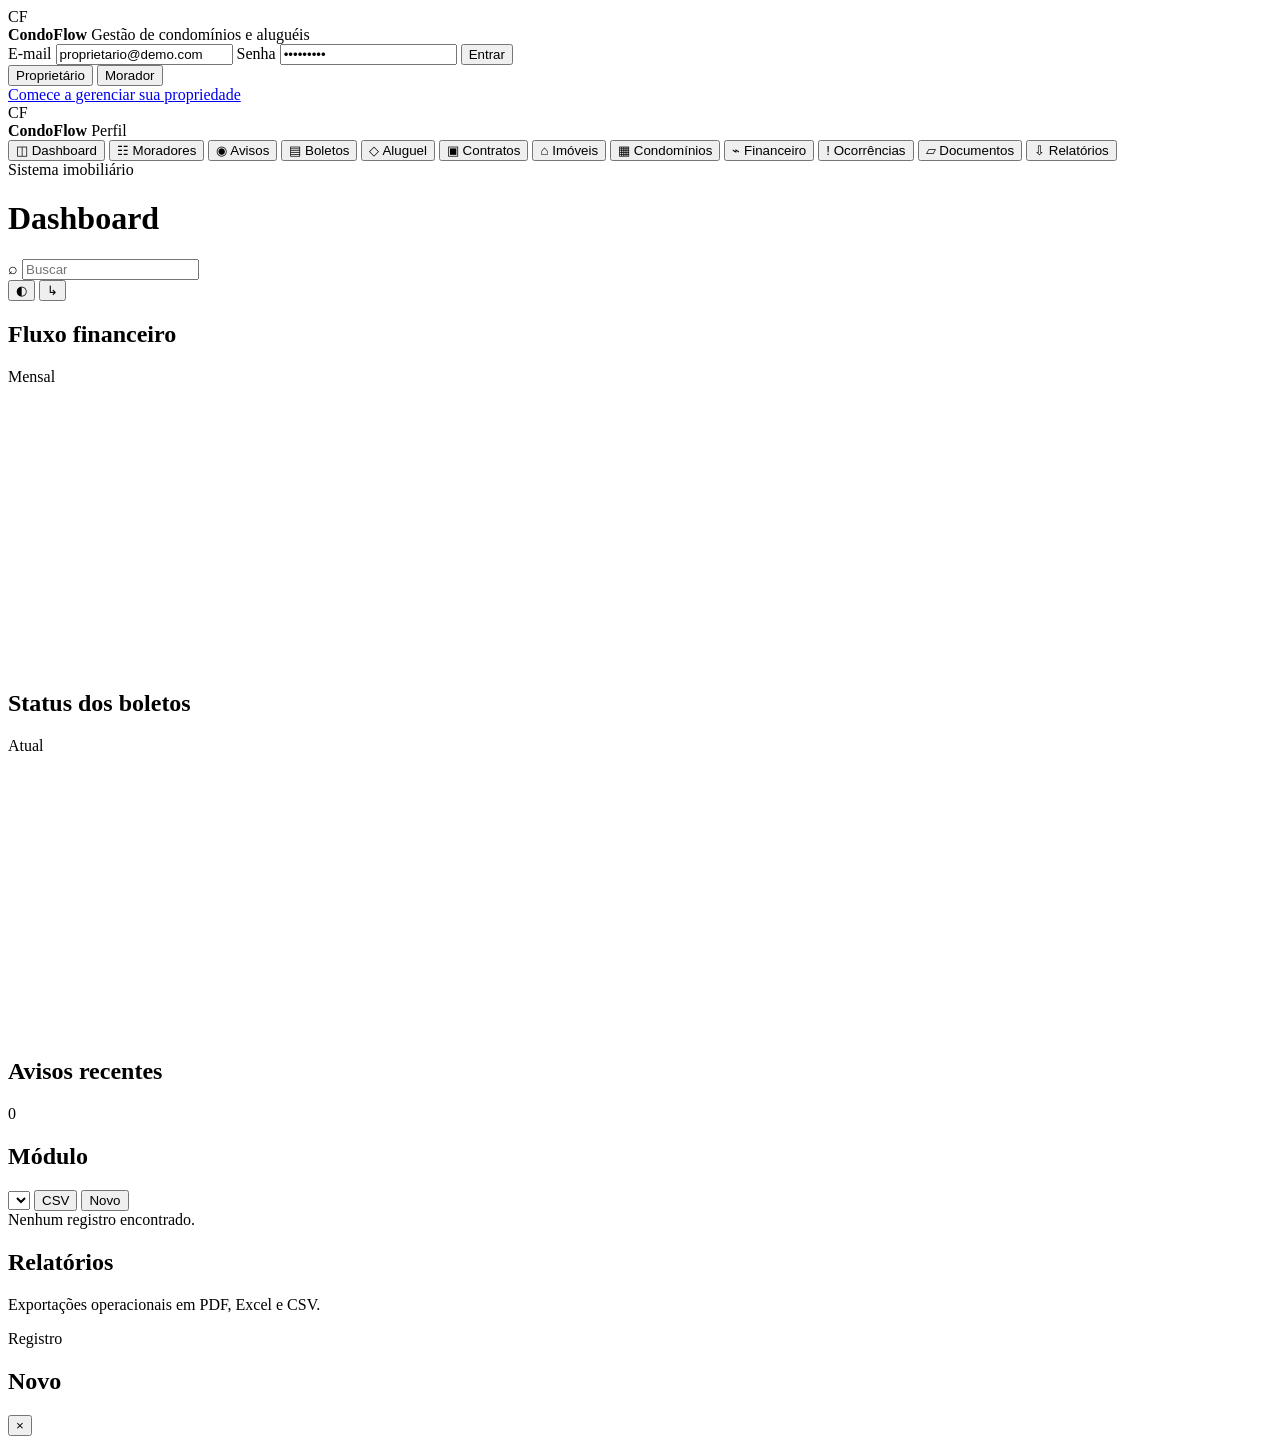
==== projeto POO/frontend/index.html @ cd7cfc38 "GestHub" ====
<!doctype html>
<html lang="pt-BR">
  <head>
    <meta charset="utf-8" />
    <meta name="viewport" content="width=device-width, initial-scale=1" />
    <title>CondoFlow</title>
    <link rel="stylesheet" href="/static/styles.css" />
  </head>
  <body>
    <div id="toast" class="toast" role="status" aria-live="polite"></div>

    <section id="authScreen" class="auth-screen">
      <div class="auth-panel">
        <div class="brand-lockup">
          <span class="brand-mark">CF</span>
          <div>
            <strong>CondoFlow</strong>
            <span>Gestão de condomínios e aluguéis</span>
          </div>
        </div>
        <form id="loginForm" class="login-form">
          <label>
            E-mail
            <input id="email" type="email" autocomplete="username" value="proprietario@demo.com" required />
          </label>
          <label>
            Senha
            <input id="password" type="password" autocomplete="current-password" value="Senha@123" required />
          </label>
          <button class="primary-button" type="submit">Entrar</button>
        </form>
        <div class="demo-access">
          <button type="button" data-demo="proprietario">Proprietário</button>
          <button type="button" data-demo="morador">Morador</button>
        </div>
        <div class="auth-footer">
          <a class="signup-link" href="/cadastro">Comece a gerenciar sua propriedade</a>
        </div>
      </div>
    </section>

    <div id="appShell" class="app-shell hidden">
      <aside class="sidebar" aria-label="Navegação principal">
        <div class="sidebar-brand">
          <span class="brand-mark">CF</span>
          <div>
            <strong>CondoFlow</strong>
            <span id="roleBadge">Perfil</span>
          </div>
        </div>
        <nav id="nav" class="nav-list">
          <button data-view="dashboard" class="active" title="Dashboard"><span>◫</span> Dashboard</button>
          <button data-view="moradores" title="Moradores"><span>☷</span> Moradores</button>
          <button data-view="avisos" title="Avisos"><span>◉</span> Avisos</button>
          <button data-view="boletos" title="Boletos"><span>▤</span> Boletos</button>
          <button data-view="alugueis" title="Aluguel"><span>◇</span> Aluguel</button>
          <button data-view="contratos" title="Contratos"><span>▣</span> Contratos</button>
          <button data-view="imoveis" title="Imóveis"><span>⌂</span> Imóveis</button>
          <button data-view="condominios" title="Condomínios"><span>▦</span> Condomínios</button>
          <button data-view="financeiro" title="Financeiro"><span>⌁</span> Financeiro</button>
          <button data-view="ocorrencias" title="Ocorrências"><span>!</span> Ocorrências</button>
          <button data-view="documentos" title="Documentos"><span>▱</span> Documentos</button>
          <button data-view="relatorios" title="Relatórios"><span>⇩</span> Relatórios</button>
        </nav>
      </aside>

      <main class="workspace">
        <header class="topbar">
          <div>
            <span id="kicker" class="kicker">Sistema imobiliário</span>
            <h1 id="pageTitle">Dashboard</h1>
          </div>
          <div class="topbar-actions">
            <div class="search-box">
              <span>⌕</span>
              <input id="globalSearch" type="search" placeholder="Buscar" />
            </div>
            <button id="themeToggle" class="icon-button" type="button" title="Alternar tema">◐</button>
            <button id="logoutButton" class="icon-button" type="button" title="Sair">↳</button>
          </div>
        </header>

        <section id="dashboardView" class="view active-view">
          <div id="metricGrid" class="metric-grid"></div>
          <div class="analytics-grid">
            <section class="panel">
              <div class="panel-head">
                <h2>Fluxo financeiro</h2>
                <span>Mensal</span>
              </div>
              <canvas id="financeChart" width="720" height="280"></canvas>
            </section>
            <section class="panel">
              <div class="panel-head">
                <h2>Status dos boletos</h2>
                <span>Atual</span>
              </div>
              <canvas id="statusChart" width="360" height="280"></canvas>
            </section>
          </div>
          <section class="panel">
            <div class="panel-head">
              <h2>Avisos recentes</h2>
              <span id="noticeCount">0</span>
            </div>
            <div id="recentNotices" class="notice-list"></div>
          </section>
        </section>

        <section id="moduleView" class="view">
          <div class="module-toolbar">
            <div>
              <h2 id="moduleTitle">Módulo</h2>
              <p id="moduleSubtitle"></p>
            </div>
            <div class="module-actions">
              <select id="statusFilter" aria-label="Status"></select>
              <button id="exportCsv" class="secondary-button" type="button">CSV</button>
              <button id="newRecord" class="primary-button" type="button">Novo</button>
            </div>
          </div>
          <div class="table-shell">
            <table>
              <thead id="tableHead"></thead>
              <tbody id="tableBody"></tbody>
            </table>
          </div>
          <div id="emptyState" class="empty-state hidden">Nenhum registro encontrado.</div>
        </section>

        <section id="reportsView" class="view">
          <div class="module-toolbar">
            <div>
              <h2>Relatórios</h2>
              <p>Exportações operacionais em PDF, Excel e CSV.</p>
            </div>
          </div>
          <div id="reportGrid" class="report-grid"></div>
        </section>
      </main>
    </div>

    <aside id="drawer" class="drawer" aria-hidden="true">
      <div class="drawer-head">
        <div>
          <span class="kicker">Registro</span>
          <h2 id="drawerTitle">Novo</h2>
        </div>
        <button id="closeDrawer" class="icon-button" type="button" title="Fechar">×</button>
      </div>
      <form id="recordForm" class="record-form"></form>
    </aside>

    <script type="module" src="/static/app.js"></script>
  </body>
</html>
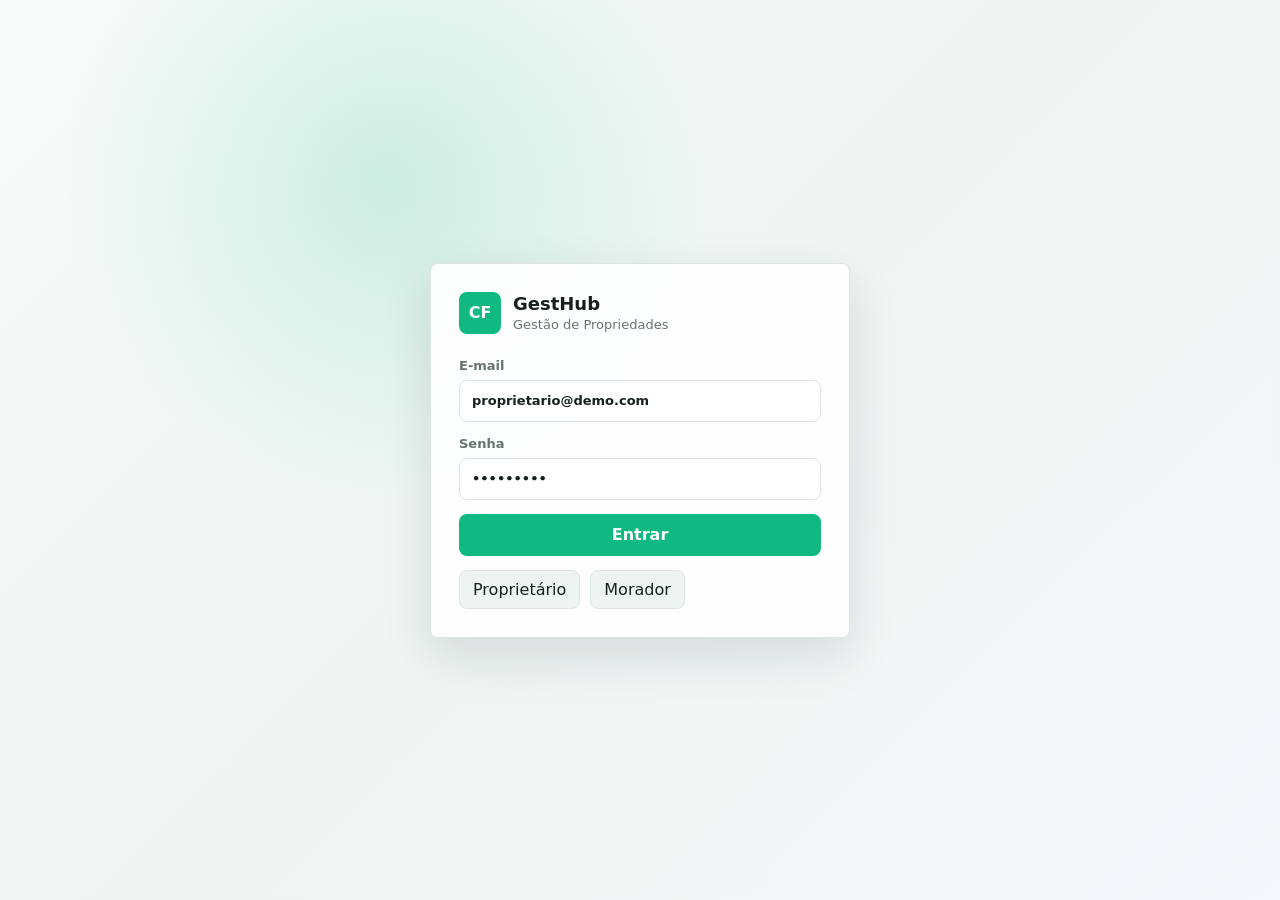
==== commit 929cb2a2: "Atualizando projeto final" ====
--- a/projeto POO/frontend/index.html
+++ b/projeto POO/frontend/index.html
@@ -3,8 +3,8 @@
   <head>
     <meta charset="utf-8" />
     <meta name="viewport" content="width=device-width, initial-scale=1" />
-    <title>CondoFlow</title>
-    <link rel="stylesheet" href="/static/styles.css" />
+    <title>GestHub | </title>
+    <link rel="stylesheet" href="styles.css" />
   </head>
   <body>
     <div id="toast" class="toast" role="status" aria-live="polite"></div>
@@ -14,8 +14,8 @@
         <div class="brand-lockup">
           <span class="brand-mark">CF</span>
           <div>
-            <strong>CondoFlow</strong>
-            <span>Gestão de condomínios e aluguéis</span>
+            <strong>GestHub</strong>
+            <span>Gestão de Propriedades</span>
           </div>
         </div>
         <form id="loginForm" class="login-form">
@@ -33,9 +33,6 @@
           <button type="button" data-demo="proprietario">Proprietário</button>
           <button type="button" data-demo="morador">Morador</button>
         </div>
-        <div class="auth-footer">
-          <a class="signup-link" href="/cadastro">Comece a gerenciar sua propriedade</a>
-        </div>
       </div>
     </section>
 
@@ -44,7 +41,7 @@
         <div class="sidebar-brand">
           <span class="brand-mark">CF</span>
           <div>
-            <strong>CondoFlow</strong>
+            <strong>GestHub</strong>
             <span id="roleBadge">Perfil</span>
           </div>
         </div>
@@ -151,6 +148,7 @@
       <form id="recordForm" class="record-form"></form>
     </aside>
 
-    <script type="module" src="/static/app.js"></script>
+    <script type="module" src="app.js"></script>
   </body>
 </html>
+
--- a/projeto POO/frontend/styles.css
+++ b/projeto POO/frontend/styles.css
@@ -0,0 +1,686 @@
+:root {
+  color-scheme: light;
+  --primary: #10b981;
+  --primary-strong: #059669;
+  --bg: #f6f8fb;
+  --surface: #ffffff;
+  --surface-soft: #eef4f1;
+  --text: #16211d;
+  --muted: #66746f;
+  --line: #dce5e1;
+  --danger: #dc2626;
+  --warning: #d97706;
+  --info: #2563eb;
+  --shadow: 0 18px 50px rgba(15, 23, 42, 0.12);
+}
+
+[data-theme="dark"] {
+  color-scheme: dark;
+  --bg: #101418;
+  --surface: #171d21;
+  --surface-soft: #1f2927;
+  --text: #eef7f3;
+  --muted: #a9b6b1;
+  --line: #2b3834;
+  --shadow: 0 18px 50px rgba(0, 0, 0, 0.32);
+}
+
+* {
+  box-sizing: border-box;
+}
+
+body {
+  margin: 0;
+  min-height: 100vh;
+  background: var(--bg);
+  color: var(--text);
+  font-family: Inter, ui-sans-serif, system-ui, -apple-system, BlinkMacSystemFont, "Segoe UI", sans-serif;
+  letter-spacing: 0;
+}
+
+a {
+  color: var(--primary);
+  text-decoration: none;
+}
+
+a:hover {
+  color: var(--primary-strong);
+  text-decoration: underline;
+}
+
+button,
+input,
+select,
+textarea {
+  font: inherit;
+}
+
+button {
+  cursor: pointer;
+}
+
+.hidden {
+  display: none !important;
+}
+
+.auth-screen {
+  min-height: 100vh;
+  display: grid;
+  place-items: center;
+  padding: 24px;
+  background:
+    radial-gradient(circle at 30% 20%, rgba(16, 185, 129, 0.16), transparent 28%),
+    linear-gradient(135deg, #f8fbfa 0%, #eef5f2 48%, #f6f8fb 100%);
+}
+
+[data-theme="dark"] .auth-screen {
+  background:
+    radial-gradient(circle at 30% 20%, rgba(16, 185, 129, 0.18), transparent 28%),
+    linear-gradient(135deg, #0f1417 0%, #151c20 52%, #101418 100%);
+}
+
+.auth-panel {
+  width: min(420px, 100%);
+  padding: 28px;
+  border: 1px solid var(--line);
+  border-radius: 8px;
+  background: color-mix(in srgb, var(--surface) 92%, transparent);
+  box-shadow: var(--shadow);
+  animation: rise 0.45s ease both;
+}
+
+.brand-lockup,
+.sidebar-brand {
+  display: flex;
+  align-items: center;
+  gap: 12px;
+}
+
+.brand-mark {
+  width: 42px;
+  height: 42px;
+  display: grid;
+  place-items: center;
+  border-radius: 8px;
+  background: var(--primary);
+  color: white;
+  font-weight: 800;
+}
+
+.brand-lockup strong,
+.sidebar-brand strong {
+  display: block;
+  font-size: 18px;
+}
+
+.brand-lockup span:not(.brand-mark),
+.sidebar-brand span:not(.brand-mark),
+.kicker,
+.panel-head span,
+.module-toolbar p {
+  color: var(--muted);
+  font-size: 13px;
+}
+
+.login-form,
+.record-form {
+  display: grid;
+  gap: 14px;
+  margin-top: 24px;
+}
+
+label {
+  display: grid;
+  gap: 7px;
+  color: var(--muted);
+  font-size: 13px;
+  font-weight: 650;
+}
+
+input,
+select,
+textarea {
+  width: 100%;
+  min-height: 42px;
+  border: 1px solid var(--line);
+  border-radius: 8px;
+  background: var(--surface);
+  color: var(--text);
+  padding: 10px 12px;
+  outline: none;
+  transition: border-color 0.2s ease, box-shadow 0.2s ease, background 0.2s ease;
+}
+
+textarea {
+  min-height: 92px;
+  resize: vertical;
+}
+
+input:focus,
+select:focus,
+textarea:focus {
+  border-color: var(--primary);
+  box-shadow: 0 0 0 4px rgba(16, 185, 129, 0.14);
+}
+
+.primary-button,
+.secondary-button,
+.icon-button,
+.nav-list button,
+.demo-access button {
+  border: 0;
+  border-radius: 8px;
+  transition: transform 0.18s ease, background 0.2s ease, color 0.2s ease, border-color 0.2s ease;
+}
+
+.primary-button {
+  min-height: 42px;
+  padding: 10px 16px;
+  background: var(--primary);
+  color: white;
+  font-weight: 750;
+}
+
+.primary-button:hover {
+  background: var(--primary-strong);
+  transform: translateY(-1px);
+}
+
+.secondary-button,
+.demo-access button {
+  min-height: 38px;
+  padding: 9px 13px;
+  background: var(--surface-soft);
+  color: var(--text);
+  border: 1px solid var(--line);
+}
+
+.demo-access {
+  display: flex;
+  gap: 10px;
+  margin-top: 14px;
+}
+
+.app-shell {
+  min-height: 100vh;
+  display: grid;
+  grid-template-columns: 274px 1fr;
+}
+
+.sidebar {
+  position: sticky;
+  top: 0;
+  height: 100vh;
+  padding: 20px 14px;
+  border-right: 1px solid var(--line);
+  background: var(--surface);
+}
+
+.sidebar-brand {
+  padding: 4px 8px 18px;
+}
+
+.nav-list {
+  display: grid;
+  gap: 5px;
+  overflow-y: auto;
+  max-height: calc(100vh - 94px);
+  padding-right: 2px;
+}
+
+.nav-list button {
+  display: flex;
+  align-items: center;
+  gap: 10px;
+  width: 100%;
+  min-height: 40px;
+  padding: 9px 12px;
+  background: transparent;
+  color: var(--muted);
+  text-align: left;
+}
+
+.nav-list button span {
+  width: 22px;
+  display: inline-grid;
+  place-items: center;
+  color: var(--primary);
+  font-weight: 800;
+}
+
+.nav-list button.active,
+.nav-list button:hover {
+  background: var(--surface-soft);
+  color: var(--text);
+}
+
+.workspace {
+  min-width: 0;
+  padding: 22px;
+}
+
+.topbar {
+  display: flex;
+  align-items: center;
+  justify-content: space-between;
+  gap: 16px;
+  margin-bottom: 20px;
+}
+
+h1,
+h2 {
+  margin: 0;
+  line-height: 1.1;
+}
+
+h1 {
+  font-size: clamp(26px, 3vw, 36px);
+}
+
+h2 {
+  font-size: 18px;
+}
+
+.topbar-actions,
+.module-actions {
+  display: flex;
+  align-items: center;
+  gap: 10px;
+  flex-wrap: wrap;
+}
+
+.search-box {
+  width: min(330px, 42vw);
+  display: flex;
+  align-items: center;
+  gap: 8px;
+  min-height: 42px;
+  padding: 0 12px;
+  border: 1px solid var(--line);
+  border-radius: 8px;
+  background: var(--surface);
+}
+
+.search-box input {
+  min-height: 38px;
+  padding: 0;
+  border: 0;
+  box-shadow: none;
+  background: transparent;
+}
+
+.icon-button {
+  width: 42px;
+  height: 42px;
+  display: grid;
+  place-items: center;
+  background: var(--surface);
+  border: 1px solid var(--line);
+  color: var(--text);
+  font-size: 18px;
+}
+
+.icon-button:hover,
+.secondary-button:hover {
+  background: var(--surface-soft);
+  transform: translateY(-1px);
+}
+
+.view {
+  display: none;
+  animation: fade 0.28s ease both;
+}
+
+.active-view {
+  display: block;
+}
+
+.metric-grid {
+  display: grid;
+  grid-template-columns: repeat(4, minmax(170px, 1fr));
+  gap: 14px;
+}
+
+.metric-card,
+.panel,
+.table-shell,
+.empty-state,
+.report-card {
+  border: 1px solid var(--line);
+  border-radius: 8px;
+  background: var(--surface);
+  box-shadow: 0 1px 2px rgba(15, 23, 42, 0.04);
+}
+
+.metric-card {
+  padding: 16px;
+  min-height: 112px;
+  display: grid;
+  align-content: space-between;
+}
+
+.metric-card span {
+  color: var(--muted);
+  font-size: 13px;
+}
+
+.metric-card strong {
+  font-size: 28px;
+}
+
+.metric-card small {
+  color: var(--primary);
+  font-weight: 750;
+}
+
+.analytics-grid {
+  display: grid;
+  grid-template-columns: minmax(0, 1.5fr) minmax(280px, 0.8fr);
+  gap: 14px;
+  margin: 14px 0;
+}
+
+.panel {
+  padding: 16px;
+}
+
+.panel-head,
+.module-toolbar,
+.drawer-head {
+  display: flex;
+  align-items: center;
+  justify-content: space-between;
+  gap: 14px;
+  margin-bottom: 14px;
+}
+
+canvas {
+  width: 100%;
+  max-width: 100%;
+  height: 280px;
+}
+
+.notice-list {
+  display: grid;
+  gap: 10px;
+}
+
+.notice-item {
+  display: grid;
+  gap: 5px;
+  padding: 12px;
+  border: 1px solid var(--line);
+  border-radius: 8px;
+  background: var(--surface-soft);
+}
+
+.notice-item strong {
+  color: var(--text);
+}
+
+.module-toolbar {
+  align-items: flex-end;
+}
+
+.module-toolbar p {
+  margin: 7px 0 0;
+}
+
+.table-shell {
+  overflow: auto;
+}
+
+table {
+  width: 100%;
+  min-width: 760px;
+  border-collapse: collapse;
+}
+
+th,
+td {
+  padding: 13px 14px;
+  border-bottom: 1px solid var(--line);
+  text-align: left;
+  vertical-align: middle;
+  white-space: nowrap;
+}
+
+th {
+  color: var(--muted);
+  font-size: 12px;
+  text-transform: uppercase;
+}
+
+td {
+  font-size: 14px;
+}
+
+.status-pill {
+  display: inline-flex;
+  align-items: center;
+  min-height: 26px;
+  padding: 4px 9px;
+  border-radius: 999px;
+  background: rgba(16, 185, 129, 0.12);
+  color: var(--primary-strong);
+  font-weight: 750;
+  font-size: 12px;
+}
+
+.status-pill.warn {
+  background: rgba(217, 119, 6, 0.13);
+  color: var(--warning);
+}
+
+.status-pill.danger {
+  background: rgba(220, 38, 38, 0.12);
+  color: var(--danger);
+}
+
+.row-actions {
+  display: flex;
+  align-items: center;
+  gap: 7px;
+}
+
+.row-actions button {
+  min-width: 34px;
+  height: 34px;
+  border: 1px solid var(--line);
+  border-radius: 8px;
+  background: var(--surface);
+  color: var(--text);
+}
+
+.empty-state {
+  margin-top: 12px;
+  padding: 22px;
+  color: var(--muted);
+  text-align: center;
+}
+
+.drawer {
+  position: fixed;
+  top: 0;
+  right: 0;
+  z-index: 20;
+  width: min(460px, 100vw);
+  height: 100vh;
+  padding: 22px;
+  border-left: 1px solid var(--line);
+  background: var(--surface);
+  box-shadow: var(--shadow);
+  transform: translateX(110%);
+  transition: transform 0.25s ease;
+  overflow-y: auto;
+}
+
+.drawer.open {
+  transform: translateX(0);
+}
+
+.record-form .form-grid {
+  display: grid;
+  grid-template-columns: repeat(2, minmax(0, 1fr));
+  gap: 12px;
+}
+
+.record-form .full {
+  grid-column: 1 / -1;
+}
+
+.form-actions {
+  display: flex;
+  justify-content: flex-end;
+  gap: 10px;
+  margin-top: 8px;
+}
+
+.report-grid {
+  display: grid;
+  grid-template-columns: repeat(auto-fit, minmax(230px, 1fr));
+  gap: 14px;
+}
+
+.report-card {
+  padding: 16px;
+  display: grid;
+  gap: 12px;
+}
+
+.report-actions {
+  display: flex;
+  gap: 8px;
+  flex-wrap: wrap;
+}
+
+.toast {
+  position: fixed;
+  right: 18px;
+  bottom: 18px;
+  z-index: 30;
+  max-width: min(360px, calc(100vw - 36px));
+  padding: 12px 14px;
+  border-radius: 8px;
+  background: #111827;
+  color: white;
+  box-shadow: var(--shadow);
+  transform: translateY(16px);
+  opacity: 0;
+  pointer-events: none;
+  transition: opacity 0.2s ease, transform 0.2s ease;
+}
+
+.toast.show {
+  opacity: 1;
+  transform: translateY(0);
+}
+
+@keyframes fade {
+  from {
+    opacity: 0;
+    transform: translateY(8px);
+  }
+  to {
+    opacity: 1;
+    transform: translateY(0);
+  }
+}
+
+@keyframes rise {
+  from {
+    opacity: 0;
+    transform: translateY(12px);
+  }
+  to {
+    opacity: 1;
+    transform: translateY(0);
+  }
+}
+
+@media (max-width: 1080px) {
+  .app-shell {
+    grid-template-columns: 92px 1fr;
+  }
+
+  .sidebar-brand div,
+  .nav-list button {
+    font-size: 0;
+  }
+
+  .nav-list button {
+    justify-content: center;
+  }
+
+  .nav-list button span {
+    font-size: 17px;
+  }
+
+  .metric-grid {
+    grid-template-columns: repeat(2, minmax(0, 1fr));
+  }
+
+  .analytics-grid {
+    grid-template-columns: 1fr;
+  }
+}
+
+@media (max-width: 720px) {
+  .app-shell {
+    display: block;
+  }
+
+  .sidebar {
+    position: fixed;
+    left: 0;
+    right: 0;
+    bottom: 0;
+    top: auto;
+    z-index: 10;
+    height: auto;
+    padding: 8px;
+    border-right: 0;
+    border-top: 1px solid var(--line);
+  }
+
+  .sidebar-brand {
+    display: none;
+  }
+
+  .nav-list {
+    display: flex;
+    max-height: none;
+    overflow-x: auto;
+  }
+
+  .nav-list button {
+    width: auto;
+    min-width: 54px;
+  }
+
+  .workspace {
+    padding: 16px 16px 86px;
+  }
+
+  .topbar,
+  .module-toolbar,
+  .panel-head {
+    align-items: flex-start;
+    flex-direction: column;
+  }
+
+  .topbar-actions,
+  .search-box {
+    width: 100%;
+  }
+
+  .metric-grid,
+  .record-form .form-grid {
+    grid-template-columns: 1fr;
+  }
+
+  .drawer {
+    width: 100vw;
+  }
+}
+
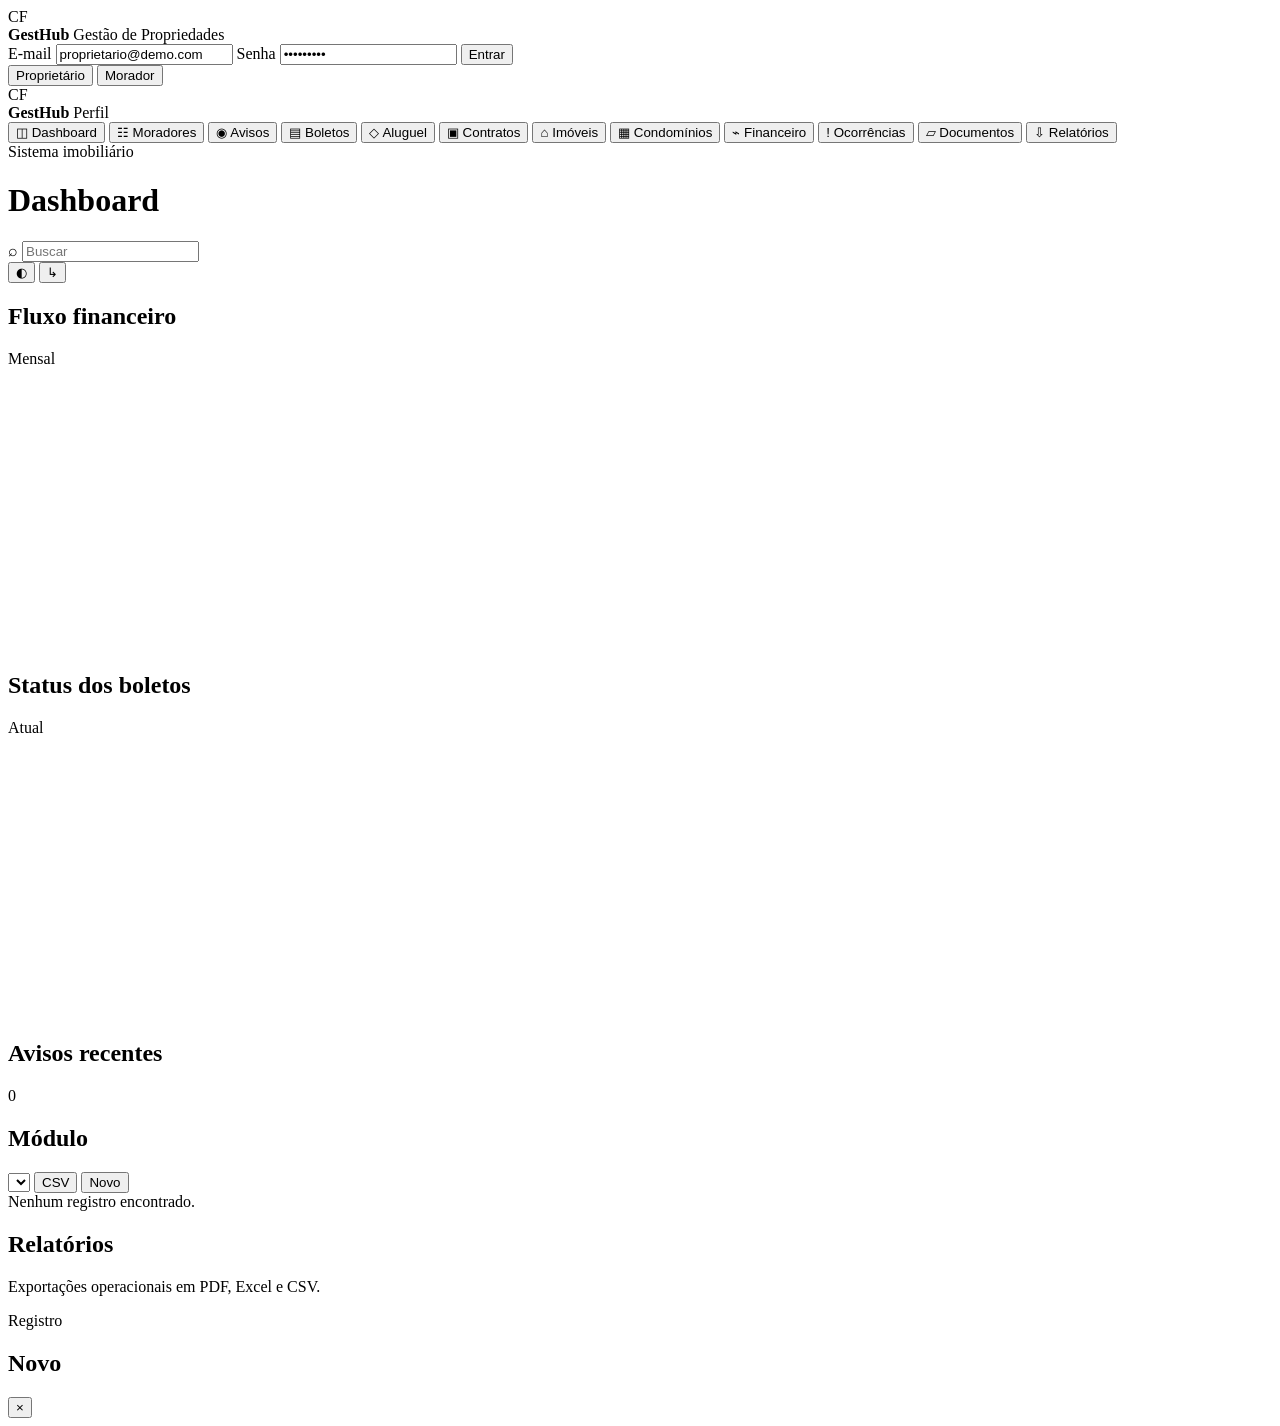
==== commit c15b303e: "Atualizando projeto final" ====
--- a/projeto POO/frontend/index.html
+++ b/projeto POO/frontend/index.html
@@ -4,7 +4,7 @@
     <meta charset="utf-8" />
     <meta name="viewport" content="width=device-width, initial-scale=1" />
     <title>GestHub | </title>
-    <link rel="stylesheet" href="styles.css" />
+    <link rel="stylesheet" href="/static/styles.css" />
   </head>
   <body>
     <div id="toast" class="toast" role="status" aria-live="polite"></div>
@@ -148,7 +148,7 @@
       <form id="recordForm" class="record-form"></form>
     </aside>
 
-    <script type="module" src="app.js"></script>
+    <script type="module" src="/static/app.js"></script>
   </body>
 </html>
 
